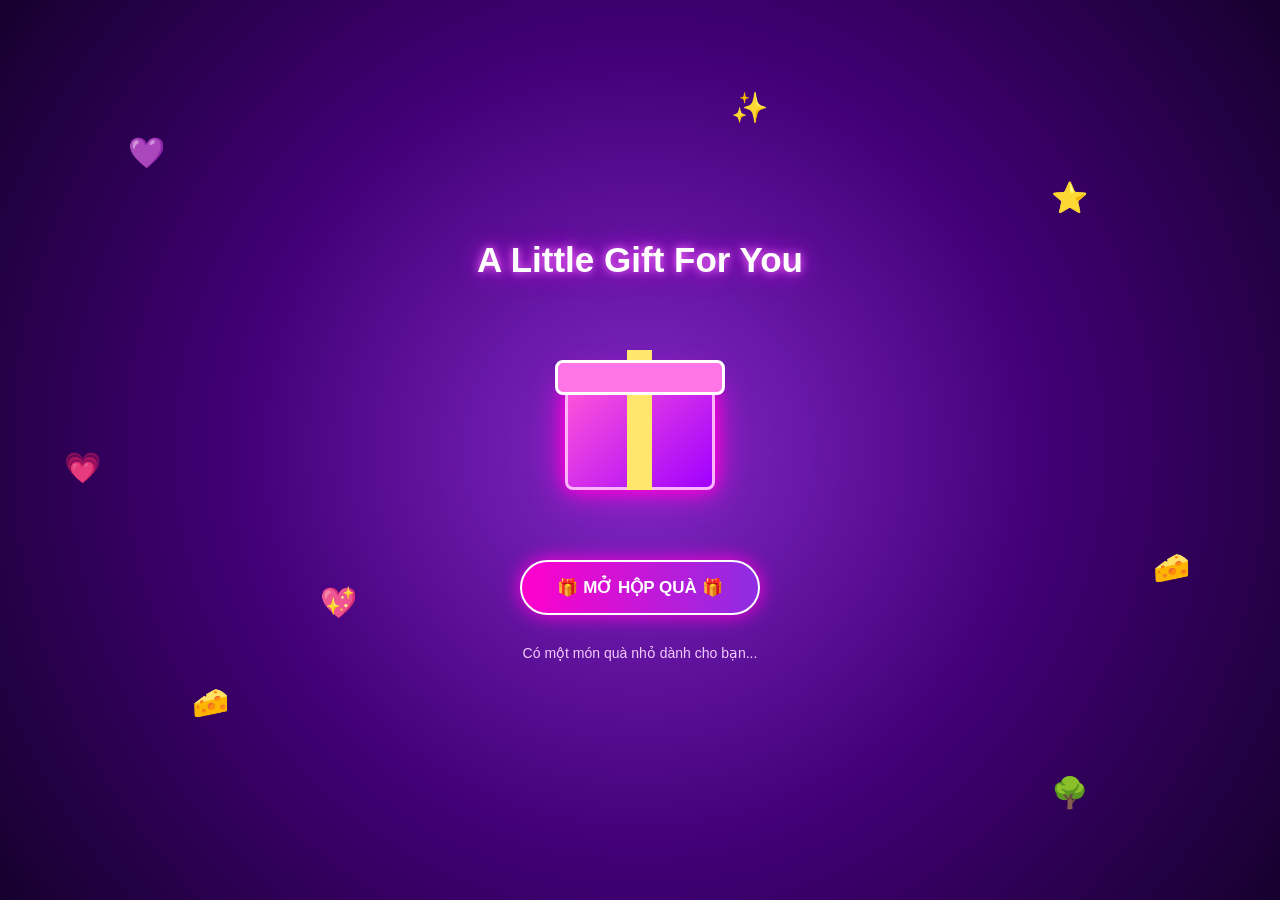
==== index.html @ e1279daf "Add files via upload" ====
<!doctype html>
<html lang="vi">
  <head>
    <meta charset="UTF-8" />
    <meta name="viewport" content="width=device-width, initial-scale=1.0" />

    <title>A Little Gift For You</title>

    <link rel="stylesheet" href="style.css" />
  </head>

  <body>
    <div class="background">
      <span class="decoration">💜</span>
      <span class="decoration">⭐</span>
      <span class="decoration">🧀</span>
      <span class="decoration">💗</span>
      <span class="decoration">🌳</span>
      <span class="decoration">✨</span>
      <span class="decoration">🧀</span>
      <span class="decoration">💖</span>
    </div>

    <main>
      <!-- TRANG ĐẦU -->

      <section class="gift-page" id="giftPage">
        <h1>A Little Gift For You</h1>

        <div class="gift-container">
          <div class="gift-box" id="giftBox">
            <div class="gift-lid"></div>

            <div class="gift-body"></div>

            <div class="gift-ribbon"></div>
          </div>
        </div>

        <button id="openButton">🎁 MỞ HỘP QUÀ 🎁</button>

        <p class="hint">Có một món quà nhỏ dành cho bạn...</p>
      </section>

      <!-- TRANG SAU -->

      <section class="surprise-page" id="surprisePage">
        <div class="heart-tree">
          <div class="tree-top">
            <span>💗</span>
            <span>💖</span>
            <span>💕</span>
            <span>💗</span>
            <span>💓</span>
            <span>💖</span>
            <span>💗</span>
            <span>💕</span>
            <span>💓</span>
            <span>💗</span>
            <span>💖</span>
            <span>💕</span>
          </div>

          <div class="tree-trunk"></div>
        </div>

        <h1 class="wish">Chúc bạn luôn vui vẻ!</h1>

        <p class="message">
          Mong rằng mỗi ngày của bạn đều có thật nhiều niềm vui 💜
        </p>
      </section>
    </main>

    <script src="script.js"></script>
  </body>
</html>
---- style.css ----
* {
  margin: 0;
  padding: 0;
  box-sizing: border-box;
}

body {
  min-height: 100vh;
  overflow: hidden;
  font-family: Arial, sans-serif;

  background: radial-gradient(circle at center, #8429c9, #430078, #16002d);

  color: white;
}

/* BACKGROUND */

.background {
  position: fixed;
  inset: 0;
  pointer-events: none;
}

.decoration {
  position: absolute;
  font-size: 30px;

  animation: float 4s ease-in-out infinite;
}

.decoration:nth-child(1) {
  top: 15%;
  left: 10%;
}

.decoration:nth-child(2) {
  top: 20%;
  right: 15%;
}

.decoration:nth-child(3) {
  bottom: 20%;
  left: 15%;
}

.decoration:nth-child(4) {
  top: 50%;
  left: 5%;
}

.decoration:nth-child(5) {
  bottom: 10%;
  right: 15%;
}

.decoration:nth-child(6) {
  top: 10%;
  right: 40%;
}

.decoration:nth-child(7) {
  bottom: 35%;
  right: 7%;
}

.decoration:nth-child(8) {
  top: 65%;
  left: 25%;
}

@keyframes float {
  0%,
  100% {
    transform: translateY(0);
  }

  50% {
    transform: translateY(-20px);
  }
}

/* GIFT PAGE */

.gift-page {
  min-height: 100vh;

  display: flex;
  flex-direction: column;

  align-items: center;
  justify-content: center;

  gap: 30px;

  transition: 1s;
}

.gift-page h1 {
  font-size: 35px;

  text-shadow:
    0 0 10px #ff7bff,
    0 0 25px #e000ff;
}

/* GIFT BOX */

.gift-container {
  height: 220px;
  display: flex;
  align-items: center;
  justify-content: center;
}

.gift-box {
  width: 150px;
  height: 140px;
  position: relative;

  animation: giftFloat 2s infinite ease-in-out;
}

.gift-body {
  width: 150px;
  height: 105px;

  position: absolute;
  bottom: 0;

  background: linear-gradient(135deg, #ff55d9, #a000ff);

  border: 3px solid #ffb4ff;

  border-radius: 8px;

  box-shadow:
    0 0 15px #ff00dd,
    0 0 35px #ff00dd;
}

.gift-lid {
  position: absolute;

  width: 170px;
  height: 35px;

  left: -10px;
  top: 10px;

  background: #ff75e5;

  border-radius: 8px;

  border: 3px solid white;

  z-index: 3;

  transition: 1s;
}

.gift-ribbon {
  position: absolute;

  width: 25px;
  height: 140px;

  background: #ffe66d;

  left: 62px;
  top: 0;

  z-index: 2;
}

@keyframes giftFloat {
  0%,
  100% {
    transform: translateY(0);
  }

  50% {
    transform: translateY(-12px);
  }
}

/* BUTTON */

button {
  padding: 15px 35px;

  border: 2px solid white;
  border-radius: 30px;

  background: linear-gradient(90deg, #ff00cc, #8e2de2);

  color: white;

  font-size: 17px;
  font-weight: bold;

  cursor: pointer;

  box-shadow: 0 0 20px #ff00dd;

  transition: 0.3s;
}

button:hover {
  transform: scale(1.1);

  box-shadow:
    0 0 20px #ff00dd,
    0 0 40px #ff00dd;
}

.hint {
  color: #f5caff;
  font-size: 14px;
}

/* OPEN GIFT */

.gift-box.opened .gift-lid {
  transform: translateY(-110px) rotate(-20deg);
}

.gift-page.hide {
  opacity: 0;
  transform: scale(0.5);

  pointer-events: none;
}

/* SURPRISE PAGE */

.surprise-page {
  position: fixed;
  inset: 0;

  display: flex;
  flex-direction: column;

  align-items: center;
  justify-content: center;

  opacity: 0;
  visibility: hidden;

  transition: 1s;
}

.surprise-page.show {
  opacity: 1;
  visibility: visible;
}

/* HEART TREE */

.heart-tree {
  position: relative;

  width: 300px;
  height: 350px;

  display: flex;
  justify-content: center;
}

.tree-top {
  position: absolute;

  top: 0;

  width: 270px;
  height: 230px;
}

.tree-top span {
  position: absolute;

  font-size: 35px;

  animation: heartGlow 2s infinite alternate;
}

.tree-top span:nth-child(1) {
  top: 40px;
  left: 110px;
}

.tree-top span:nth-child(2) {
  top: 70px;
  left: 50px;
}

.tree-top span:nth-child(3) {
  top: 80px;
  right: 50px;
}

.tree-top span:nth-child(4) {
  top: 120px;
  left: 20px;
}

.tree-top span:nth-child(5) {
  top: 130px;
  left: 110px;
}

.tree-top span:nth-child(6) {
  top: 120px;
  right: 20px;
}

.tree-top span:nth-child(7) {
  top: 10px;
  left: 50px;
}

.tree-top span:nth-child(8) {
  top: 10px;
  right: 50px;
}

.tree-top span:nth-child(9) {
  top: 170px;
  left: 65px;
}

.tree-top span:nth-child(10) {
  top: 170px;
  right: 65px;
}

.tree-top span:nth-child(11) {
  top: 60px;
  left: 155px;
}

.tree-top span:nth-child(12) {
  top: 145px;
  left: 145px;
}

@keyframes heartGlow {
  from {
    transform: scale(0.9);
    filter: drop-shadow(0 0 5px #ff00dd);
  }

  to {
    transform: scale(1.2);
    filter: drop-shadow(0 0 15px #ff55dd);
  }
}

.tree-trunk {
  position: absolute;

  width: 25px;
  height: 140px;

  bottom: 0;

  background: linear-gradient(90deg, #8b4513, #d99555);

  border-radius: 10px;
}

/* WISH */

.wish {
  font-size: 35px;

  color: #fff;

  text-shadow:
    0 0 10px #ff00dd,
    0 0 25px #ff00dd;

  animation: appear 2s;
}

.message {
  margin-top: 15px;

  color: #f5caff;
  text-align: center;
}

@keyframes appear {
  from {
    opacity: 0;
    transform: translateY(30px);
  }

  to {
    opacity: 1;
    transform: translateY(0);
  }
}

/* FALLING HEARTS */

.falling-heart {
  position: fixed;

  top: -30px;

  font-size: 22px;

  pointer-events: none;

  animation: fall linear forwards;
}

@keyframes fall {
  to {
    transform: translateY(110vh) rotate(360deg);
    opacity: 0;
  }
}

/* MOBILE */

@media (max-width: 600px) {
  .gift-page h1 {
    font-size: 25px;
  }

  .wish {
    font-size: 26px;
  }

  .heart-tree {
    transform: scale(0.85);
  }
}
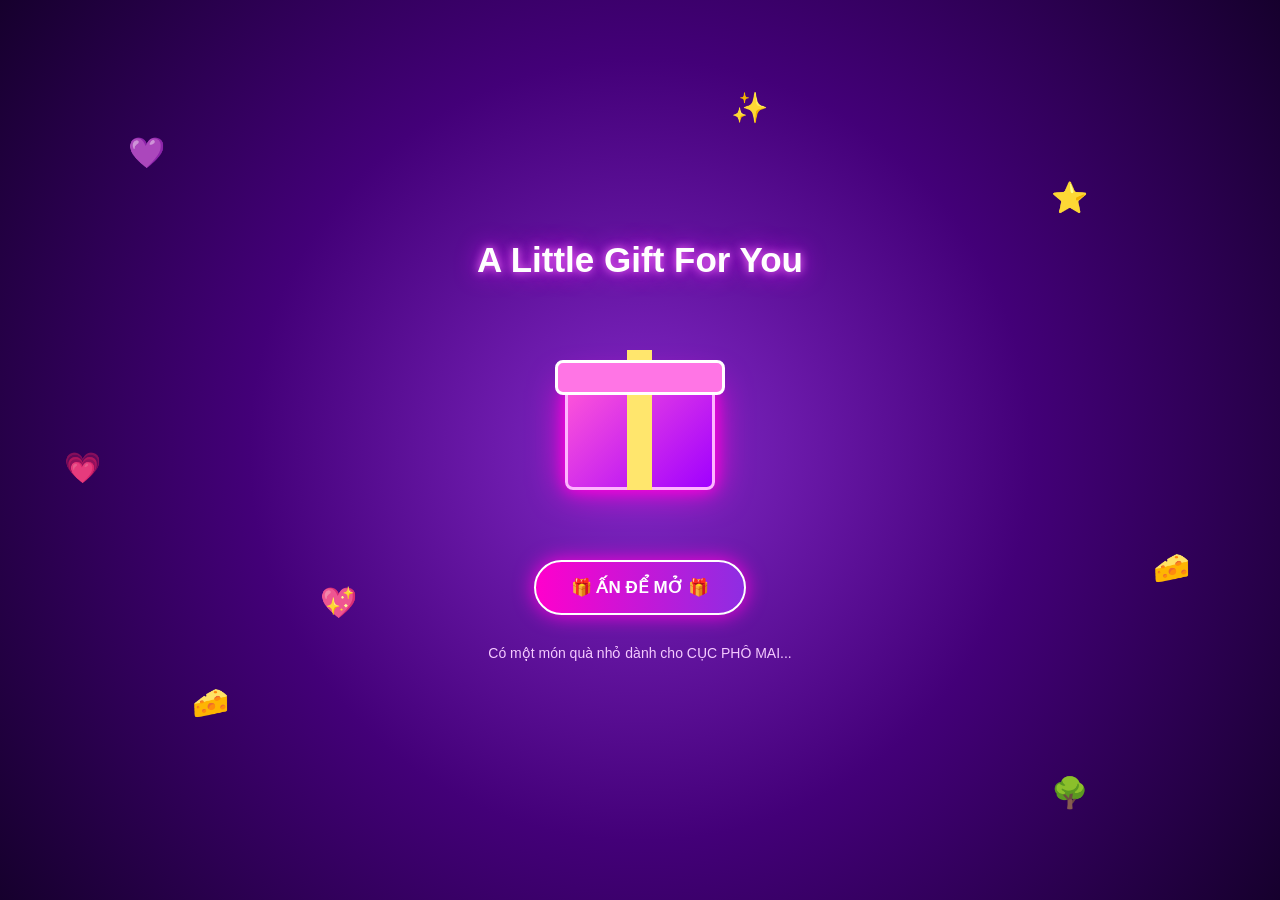
==== commit 868fe0ef: "Modify title, button, and messages in index.html Updated the title and button text in the HTML file." ====
--- a/index.html
+++ b/index.html
@@ -4,7 +4,7 @@
     <meta charset="UTF-8" />
     <meta name="viewport" content="width=device-width, initial-scale=1.0" />
 
-    <title>A Little Gift For You</title>
+    <title>A Little Gift For only You</title>
 
     <link rel="stylesheet" href="style.css" />
   </head>
@@ -37,9 +37,9 @@
           </div>
         </div>
 
-        <button id="openButton">🎁 MỞ HỘP QUÀ 🎁</button>
+        <button id="openButton">🎁 ẤN ĐỂ MỞ 🎁</button>
 
-        <p class="hint">Có một món quà nhỏ dành cho bạn...</p>
+        <p class="hint">Có một món quà nhỏ dành cho CỤC PHÔ MAI...</p>
       </section>
 
       <!-- TRANG SAU -->
@@ -64,10 +64,10 @@
           <div class="tree-trunk"></div>
         </div>
 
-        <h1 class="wish">Chúc bạn luôn vui vẻ!</h1>
+        <h1 class="wish">Chúc bạn luôn vui vẻ và hạnh phúc!</h1>
 
         <p class="message">
-          Mong rằng mỗi ngày của bạn đều có thật nhiều niềm vui 💜
+          Mong rằng mỗi ngày của bạn đều có thật nhiều niềm vui,luôn cười and luôn xinh đẹp :))))💜
         </p>
       </section>
     </main>
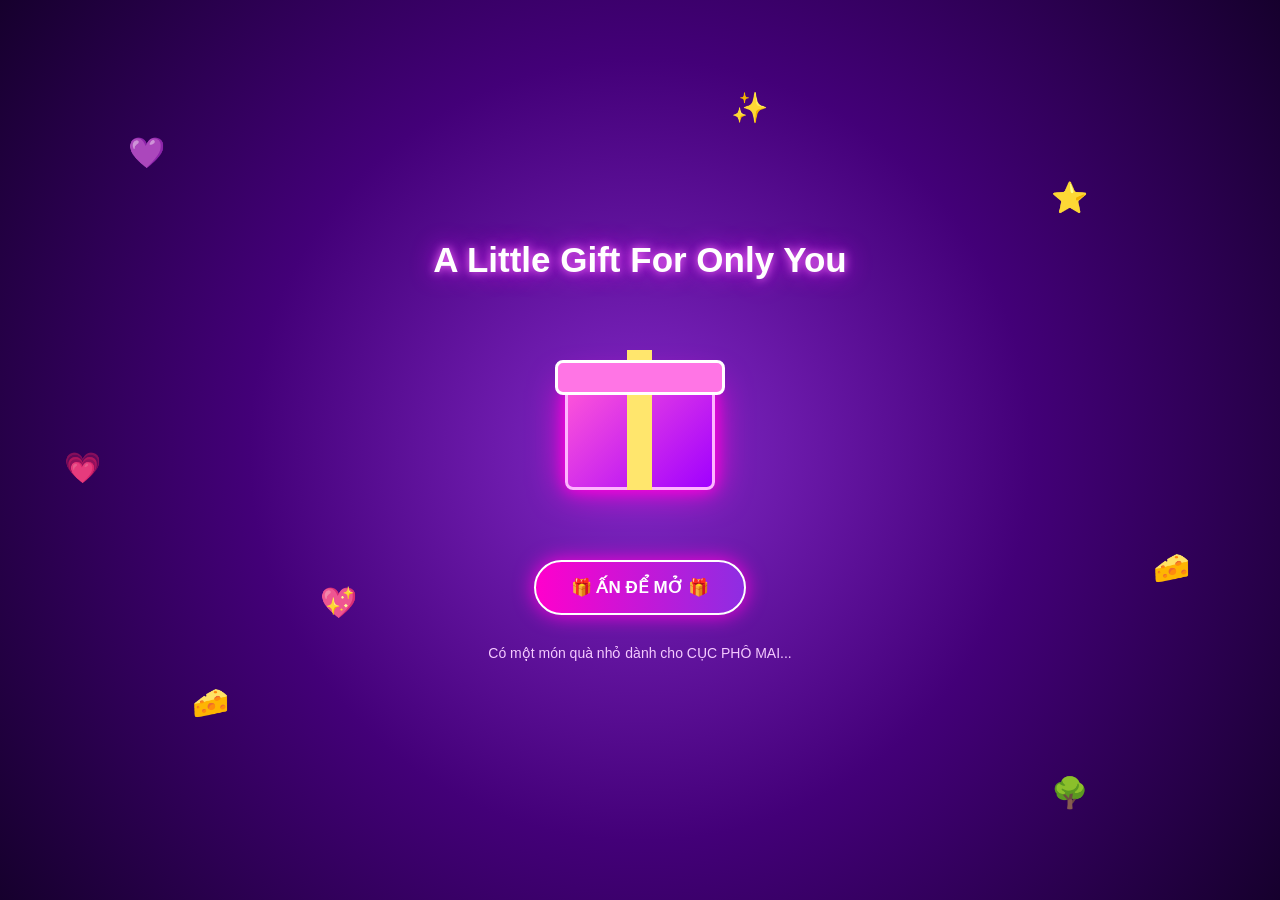
==== commit e340d267: "Fix title capitalization in gift page" ====
--- a/index.html
+++ b/index.html
@@ -25,7 +25,7 @@
       <!-- TRANG ĐẦU -->
 
       <section class="gift-page" id="giftPage">
-        <h1>A Little Gift For You</h1>
+        <h1>A Little Gift For Only You</h1>
 
         <div class="gift-container">
           <div class="gift-box" id="giftBox">
